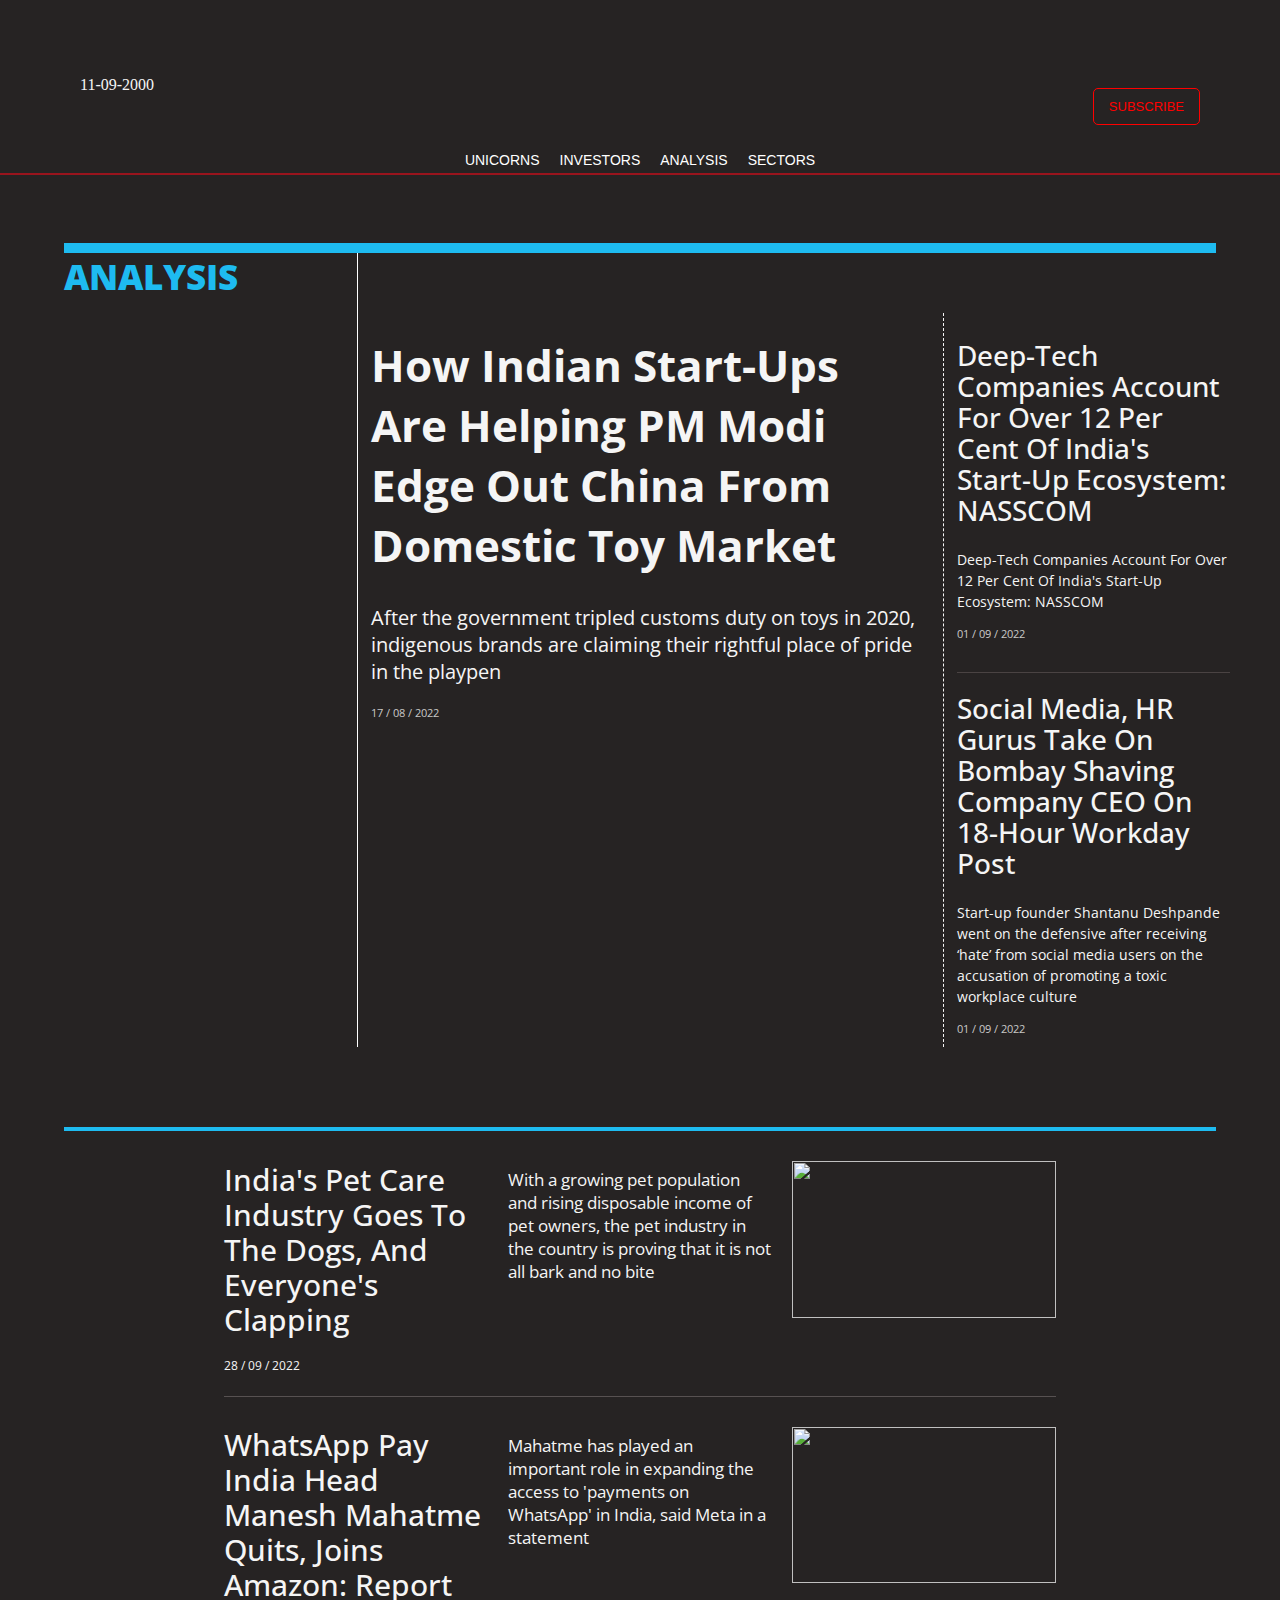
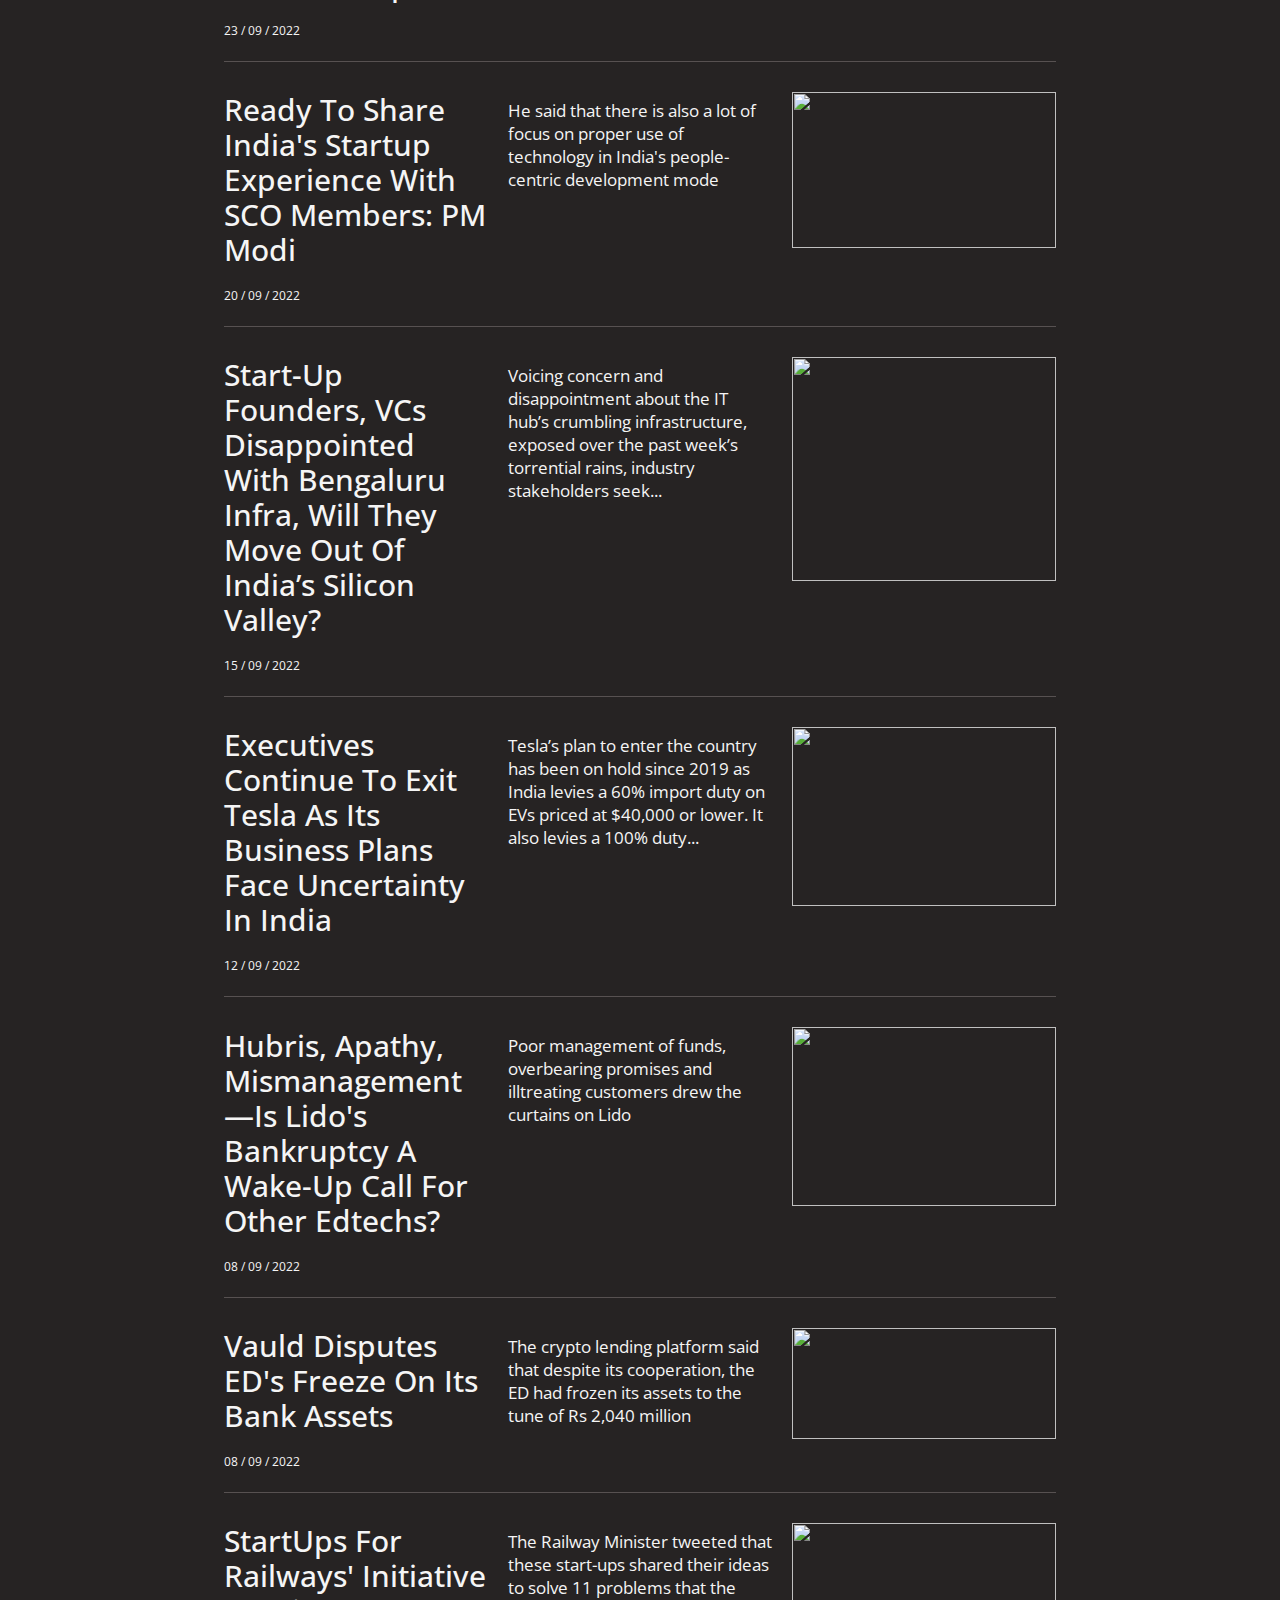
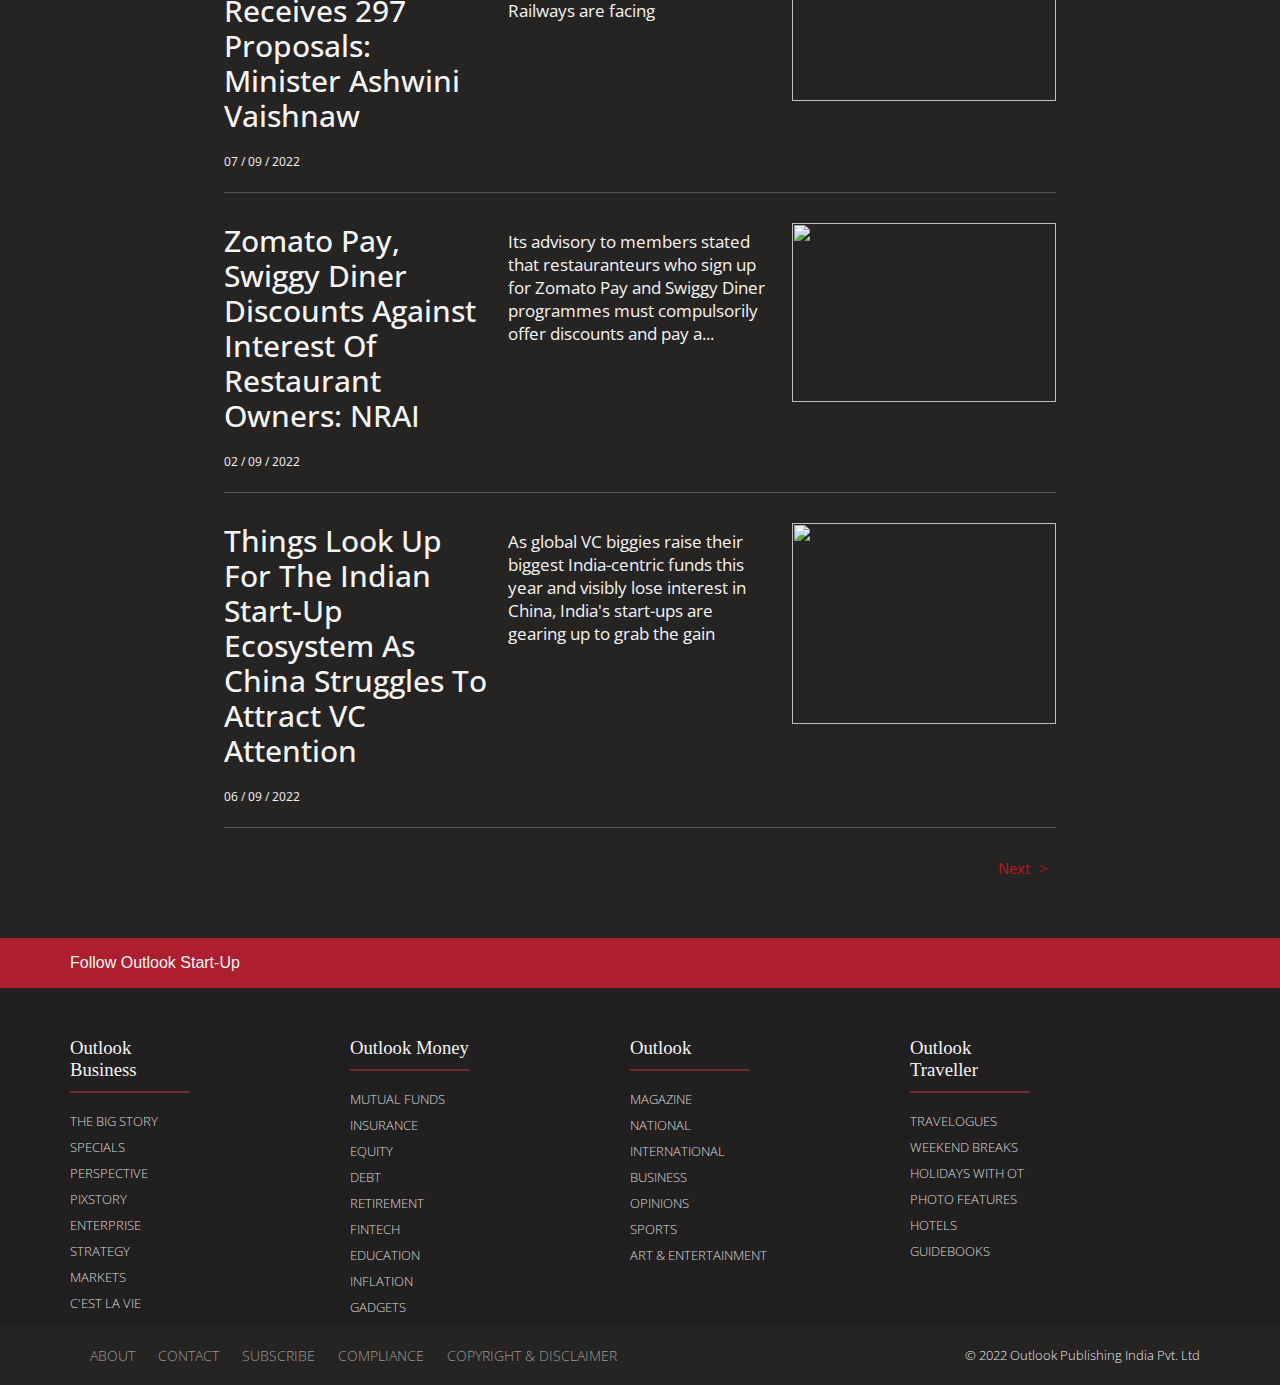
==== analysis.html @ 6dee57cf "fintech and analysis page completed" ====
<!DOCTYPE html>
<html lang="en">
<head>
    <meta charset="UTF-8">
    <meta http-equiv="X-UA-Compatible" content="IE=edge">
    <meta name="viewport" content="width=device-width, initial-scale=1.0">
    <title>Document</title>
    <link rel="stylesheet" href="analysis.css">
    <link href="https://fonts.googleapis.com/css?family=Open+Sans:300,regular,500,600,700,800,300italic,italic,500italic,600italic,700italic,800italic" rel="stylesheet" />
</head>
<body>
   <div id="head">

      <div id="Date">
      <p>11-09-2000</p>
      </div>

      <div id="topimg">
 <img src="https://startup.outlookindia.com/images/startup-logo_v1.svg?version=ab" alt="">
      </div>

      <div id="social">
        <img src="https://www.outlookindia.com/images/home_new_v4/facebook_top.svg" alt="">
        <img src="https://www.outlookindia.com/images/home_new_v4/twitter_top.svg" alt="">
        <img src="https://www.outlookindia.com/images/home_new_v4/instagram_top.svg" alt="">
        <img src="https://www.outlookindia.com/images/home_new_v4/youtube_top.svg" alt="">
        <button id="topbtn">
            SUBSCRIBE
        </button>
      </div>
    </div>
    
    <div id="navbar">
      <ul>
       <li><a href="">UNICORNS</a></li>
      <li><a href="">INVESTORS</a></li>
       <li><a href="">ANALYSIS</a></li>
      <li>
        <a href="">SECTORS</a>
        <ul>
          <li><a href="">FINTECH</a></li>
        </ul>
      </li> 
       </ul>
       </div>
       <div id="search">
<img src="https://startup.outlookindia.com/images/ic-search.svg" alt="">
             </div>

       <hr>
       
    <div id="coal">
 <img src="https://imgnew.outlookindia.com/uploadimage/library/free_files/jpg/startu_2022_09_06_061121.jpg" alt="">
    </div>

<!-- box 1 -->

    <div id="box1">
        <div id="first">
         <p>
            ANALYSIS
         </p>
        </div>


        <div id="second">
            <img src="https://imgnew.outlookindia.com/uploadimage/library/16_9/16_9_1/IMAGE_1662788564.webp" alt="">
            <h1>
                How Indian Start-Ups Are Helping PM Modi Edge Out China From Domestic Toy Market
            </h1>
            <p>After the government tripled customs duty on toys in 2020, indigenous brands are claiming their rightful place of pride in the playpen</p>
            <p id="date">17 / 08 / 2022</p>
        </div>


        <div id="third">
           <div id="thirdone">
            <img src="https://imgnew.outlookindia.com/uploadimage/library/16_9/16_9_1/Fintech_1659589008.webp" alt="">
            <h2>Deep-Tech Companies Account For Over 12 Per Cent Of India's Start-Up Ecosystem: NASSCOM</h2>
            <p>Deep-Tech Companies Account For Over 12 Per Cent Of India's Start-Up Ecosystem: NASSCOM</p>
            <p id="date">
                01 / 09 / 2022
            </p>
           </div>
           <div id="thirdtwo">
            <h2>
                Social Media, HR Gurus Take On Bombay Shaving Company CEO On 18-Hour Workday Post
            </h2>
            <p>Start-up founder Shantanu Deshpande went on the defensive after receiving ‘hate’ from social media users on the accusation of promoting a toxic workplace culture</p>
            <p id="date">01 / 09 / 2022</p>
           </div>
        </div>
    </div>

    <!-- box 2 -->

    <div id="box2">

        <div class="childs">
            <div class="one"><h1>India's Pet Care Industry Goes To The Dogs, And Everyone's Clapping</h1> <p>28 / 09 / 2022</p></div>

            <div class="two"><p>With a growing pet population and rising disposable income of pet owners, the pet industry in the country is proving that it is not all bark and no bite</p></div>

            <div class="three"><img src="https://imgnew.outlookindia.com/uploadimage/library/16_9/16_9_3/IMAGE_1664350504.webp" alt=""></div>
        </div>

<!-- ################################### -->

                <div class="childs">
            <div class="one"><h1>WhatsApp Pay India Head Manesh Mahatme Quits, Joins Amazon: Report
</h1> <p>23 / 09 / 2022</p></div>

            <div class="two"><p>Mahatme has played an important role in expanding the access to 'payments on WhatsApp' in India, said Meta in a statement</p></div>

            <div class="three"><img src="https://imgnew.outlookindia.com/uploadimage/library/16_9/16_9_3/IMAGE_1663928315.webp" alt=""></div>
        </div>

        <!-- ################################### -->


                <div class="childs">
            <div class="one"><h1>Ready To Share India's Startup Experience With SCO Members: PM Modi</h1> <p>20 / 09 / 2022</p></div>

            <div class="two"><p>He said that there is also a lot of focus on proper use of technology in India's people-centric development mode</p></div>

            <div class="three"><img src="https://imgnew.outlookindia.com/uploadimage/library/16_9/16_9_3/IMAGE_1663684666.webp" alt=""></div>
        </div>

        <!-- ################################### -->


                <div class="childs">
            <div class="one"><h1>Start-Up Founders, VCs Disappointed With Bengaluru Infra, Will They Move Out Of India’s Silicon Valley?

</h1> <p>15 / 09 / 2022</p></div>

            <div class="two"><p>Voicing concern and disappointment about the IT hub’s crumbling infrastructure, exposed over the past week’s torrential rains, industry stakeholders seek...</p></div>

            <div class="three"><img src="https://imgnew.outlookindia.com/uploadimage/library/16_9/16_9_3/Rains_1662557962.webp" alt=""></div>
        </div>

        <!-- ################################### -->


                <div class="childs">
            <div class="one"><h1>Executives Continue To Exit Tesla As Its Business Plans Face Uncertainty In India
</h1> <p>12 / 09 / 2022</p></div>

            <div class="two"><p>Tesla’s plan to enter the country has been on hold since 2019 as India levies a 60% import duty on EVs priced at $40,000 or lower. It also levies a 100% duty...</p></div>

            <div class="three"><img src="https://imgnew.outlookindia.com/uploadimage/library/16_9/16_9_3/IMAGE_1662971612.webp" alt=""></div>
        </div>

        <!-- ################################### -->


                <div class="childs">
            <div class="one"><h1>Hubris, Apathy, Mismanagement—Is Lido's Bankruptcy A Wake-Up Call For Other Edtechs?</h1> <p>08 / 09 / 2022</p></div>

            <div class="two"><p>Poor management of funds, overbearing promises and illtreating customers drew the curtains on Lido</p></div>

            <div class="three"><img src="https://imgnew.outlookindia.com/uploadimage/library/16_9/16_9_3/IMAGE_1662789686.webp" alt=""></div>
        </div>

        <!-- ################################### -->



                <div class="childs">
            <div class="one"><h1>Vauld Disputes ED's Freeze On Its Bank Assets</h1> <p>08 / 09 / 2022</p></div>

            <div class="two"><p>The crypto lending platform said that despite its cooperation, the ED had frozen its assets to the tune of Rs 2,040 million
</p></div>

            <div class="three"><img src="https://imgnew.outlookindia.com/uploadimage/library/16_9/16_9_3/IMAGE_1660391595.webp" alt=""></div>
        </div>

        <!-- ################################### -->


                <div class="childs">
            <div class="one"><h1>StartUps For Railways' Initiative Receives 297 Proposals: Minister Ashwini Vaishnaw</h1> <p>07 / 09 / 2022</p></div>

            <div class="two"><p>The Railway Minister tweeted that these start-ups shared their ideas to solve 11 problems that the Railways are facing
</p></div>

            <div class="three"><img src="https://imgnew.outlookindia.com/uploadimage/library/16_9/16_9_3/IMAGE_1660374350.webp" alt=""></div>
        </div>

        <!-- ################################### -->


                <div class="childs">
            <div class="one"><h1>Zomato Pay, Swiggy Diner Discounts Against Interest Of Restaurant Owners: NRAI</h1> <p>02 / 09 / 2022</p></div>

            <div class="two"><p>Its advisory to members stated that restauranteurs who sign up for Zomato Pay and Swiggy Diner programmes must compulsorily offer discounts and pay a...</p></div>

            <div class="three"><img src="https://imgnew.outlookindia.com/uploadimage/library/16_9/16_9_3/IMAGE_1662123583.webp" alt=""></div>
        </div>

        <!-- ################################### -->


                <div class="childs">
            <div class="one"><h1>Things Look Up For The Indian Start-Up Ecosystem As China Struggles To Attract VC Attention
</h1> <p>06 / 09 / 2022</p></div>

            <div class="two"><p>As global VC biggies raise their biggest India-centric funds this year and visibly lose interest in China, India's start-ups are gearing up to grab the gain</p></div>

            <div class="three"><img src="https://imgnew.outlookindia.com/uploadimage/library/16_9/16_9_3/IMAGE_1662361774.webp" alt=""></div>
        </div>
    </div>
    <div id="next">Next <span>></span></div>

    <div id="redline">

  <div>
  <p>Follow Outlook Start-Up</p>
  </div>

<div id="btmiconsocial">
<img src="https://startup.outlookindia.com/images/ic-facebook.svg" alt="">

<img src="https://startup.outlookindia.com/images/ic-twitter.svg" alt="">

<img src="https://startup.outlookindia.com/images/ic-instgram.svg" alt="">

<img src="https://startup.outlookindia.com/images/ic-youtube.svg" alt="">
</div>
</div>

<div id="footer">
  <div>
    <h3>
      Outlook Business
    </h3>
    <a href="">THE BIG STORY</a>
    <a href="">SPECIALS</a>
    <a href="">PERSPECTIVE</a>
    <a href="">PIXSTORY</a>
    <a href="">ENTERPRISE</a>
    <a href="">STRATEGY</a>
    <a href="">MARKETS</a>
    <a href="">C'EST LA VIE</a>

  </div>

  <div>
    
    <h3>
      Outlook Money
    </h3>
    <a href="">MUTUAL FUNDS</a>
    <a href="">INSURANCE</a>
    <a href="">EQUITY</a>
    <a href="">DEBT</a>
    <a href="">RETIREMENT</a>
    <a href="">FINTECH</a>
    <a href="">EDUCATION</a>
    <a href="">INFLATION</a>
   <a href="">GADGETS</a>
  </div>

  <div>
    
    <h3>
      Outlook 
    </h3>
    <a href="">MAGAZINE</a>
    <a href="">NATIONAL</a>
    <a href="">INTERNATIONAL</a>
    <a href="">BUSINESS</a>
    <a href="">OPINIONS</a>
    <a href="">SPORTS</a>
    <a href="">ART & ENTERTAINMENT</a>

  </div>

  <div>
    
    <h3>
      Outlook Traveller
    </h3>
    <a href="">TRAVELOGUES</a>
    <a href="">WEEKEND BREAKS</a>
    <a href="">HOLIDAYS WITH OT</a>
    <a href="">PHOTO FEATURES</a>
    <a href="">HOTELS</a>
    <a href="">GUIDEBOOKS</a>

  </div>

</div>

<div id="footer2">

<div id="lastone">
  <a href="">ABOUT</a>
  <a href="">CONTACT</a>
  <a href="">SUBSCRIBE</a>
  <a href="">COMPLIANCE</a>
  <a href="">COPYRIGHT & DISCLAIMER</a>
</div>


<div id="lasttwo">
  © 2022 Outlook Publishing India Pvt. Ltd
</div>
</div>

</body>
</html>
---- analysis.css ----
body{
    padding: 0px;
   margin: 0px;
   background-color: #262323;
   color: whitesmoke;
}
/* header part  */
#head{
    height: auto;
    display: flex;
    justify-content: space-between;
    margin: auto;
    padding: 60px 80px;
    padding-bottom: 20px;
}
#head>div{
    height: fit-content;
}
#topimg>img{
    display: block;
    width: 220px;
}
#social{
    width: fit-content;
}
#social>img{
 margin:  0% 2%;
 cursor: pointer;
}
#topbtn{
    display: block;
    background-color: transparent;
    color: red ;
    border: 1px solid red;
    padding: 10px 15px;
    border-radius: 5px;
    font-size: 13px;
    margin-top: 10px;
}
#topbtn:hover{
background-color: #D2051E;
color: white;
border-color: white;
}

/* navbar */

#navbar{
    width: fit-content;
    height: fit-content;
    margin: 0px auto ;
    display: flex;
    font-family: sans-serif;
    text-align: center;
}
#navbar>ul>li a{
    color: white;
     font-size: 14px;
     padding: 7px 10px;
    text-decoration: none;
}
#navbar>ul>li>a:hover{
    background-color: white;
    color: #D2051E;
}
#navbar>ul>li>ul a:hover{
    color: red;
}

#navbar ul{
    list-style: none;
    position: sticky;
    margin: 0;
    padding: 0;
    float: left;
}
#navbar  ul a{
    color: white;
    text-decoration: none;
    font-size: 15px;
    font-weight: 500;
    padding: 10 20px;
    display: block;
}
#navbar ul li {
    float: left;
    margin: 0;
    padding: 0;
    position:  relative ;
}
#navbar ul li ul{
    display: none;
}
#navbar ul li:hover>ul{
display: block;
background-color: #262323;
}
#search{
    display: block;
    margin-left: 93%;
    margin-top: -30px;
}




hr{
    border: 0.1px solid #99141d ;
    margin-top: 10px;
}
#coal{
    width: fit-content;
    margin: 20px auto;
    margin-bottom: 30px;
    cursor: pointer;
}

/* box work */

#box1{
    border-top: 10px solid  #1ebbf0;
    border-right: none;
    border-left: none;
    width: 90%;
    margin: auto;
    height: auto;
    font-family: "Open Sans";
    display: grid;
    grid-template-columns: repeat(4,1fr);
    gap: 20px;
    padding-bottom: 80px;
    border-bottom: 4px solid #1ebbf0;
}

#box1>#second{
    grid-column: 2/4;
}

#box1 img{
    width: 100%;
}
#first{
    margin-top: -35px;
    font-size: 35px;
    font-weight: 900;
    padding-top: 0px;
    margin-left: 0px;
    color: #1ebbf0;
    font-family: "Open Sans";
}
#second{
      padding: 60px 0px 10px 13px;
      border-left: 1px solid white;
}
#second h1{
    font-size: 44px;
    margin-top: 0px;
}
#second h1:hover{
    color: #BB011D;
    cursor: pointer;
}
#second p{
    font-size: 20px;
    margin-top: 0%;
    padding-top: 0%;
}
#third{
    margin-top: 60px;
    padding-left: 13px;
    border-left: 1px dashed;
    width: 100%;
}
#thirdone{
    border-bottom: 1px solid rgb(74, 67, 67);
    padding-bottom: 20px;
    margin-bottom: 20px;
}
#date{
    font-size: 11px;
    color: rgba(255, 255, 255, 0.76);
}
#third h2{
    font-family: "Open Sans";
    font-weight: 500;
    margin-top: 5px;
    line-height: 31px;
    font-size: 28px;
}
#third h2:hover{
    color: #BB011D;
    cursor: pointer;
}
#third h2+p{
    font-size: 14px;
    line-height: 21px;
}
#thirdtwo h2 +p{
    font-size: 14px;
    line-height: 21px;
}
#box1 #second  #date{ 
    font-size: 11px;
}

/* box2 css */

#box2{
    height: auto;
    width: 65%;
    margin: auto;
    padding: 0px;
    color: whitesmoke;
}
.childs img{
width: 100%;
height: 80%;
padding-top: 20px;
}
.childs{
    display: grid;
    grid-template-columns: repeat(3,1fr);
    gap: 20px;
    padding-top: 10px;
    border-bottom: 1px solid rgb(87, 81, 81);
    padding-bottom: 10px;
}
.one h1{
    font-family: "Open Sans";
    font-weight: 500;
    font-size: 30px;
    line-height: 35px;
}
.one h1:hover{
    color:#BB011D;
    cursor: pointer;
}
.two p{
    font-size: 17px;
    font-family: "Open Sans";
    padding-top: 10px;
}
.childs>div>h1+p{
    font-size: 12px;
    font-family: "Open Sans";
}
#next{
  height: auto;
    color: #bc1420;
   margin-left: 78%;
   font-family: "Open Sans";
   margin-top: 30px;
   font-size: 15px;
   word-spacing: 5px;
}

/* footer part/ */


#footer{
    padding-right: 100px;
    padding-left: 60px;
    height: auto;
    display: grid;
    grid-template-columns: repeat(4,1fr);
    background-color:  #211f1f;
}
#footer>div{
    margin: 10px;
    margin-top: 30px;
    margin-right: 0px;
}
#footer a{
    display: block;
    margin-top: 8px;
    font-family: "Open Sans";
    font-weight: 30;
    color: rgba(245, 245, 245, 0.865);
    font-size: 13px;
    text-decoration: none;
}
#footer a:hover{
    color:red;
}

#footer h3{
    font-weight:10;
    padding-bottom: 10px;
    border-bottom: 2px solid rgb(118, 41, 41);
    margin-right: 150px;
}

/* last part */

#redline{
   background-color: #d61d33c3;
    padding: 0px 70px;
    display: flex;
    height: auto;
    font-family: sans-serif;
    margin-top: 60px;
    justify-content: space-between;
}
#btmiconsocial{
padding-top: 12px;
}
#btmiconsocial img{
    margin-right: 15px;
}

#footer2{
    height: auto;
    font-family: "Open Sans";
    font-weight: 10;
    display: flex;
    justify-content: space-between;
    padding: 20px 80px;
    font-size: 13px;
    color: rgba(255, 255, 255, 0.938);
}

#footer2 a{
    margin: 10px;
     font-size: 14px;
    color: rgba(255, 255, 255, 0.534);
    text-decoration: none;
}
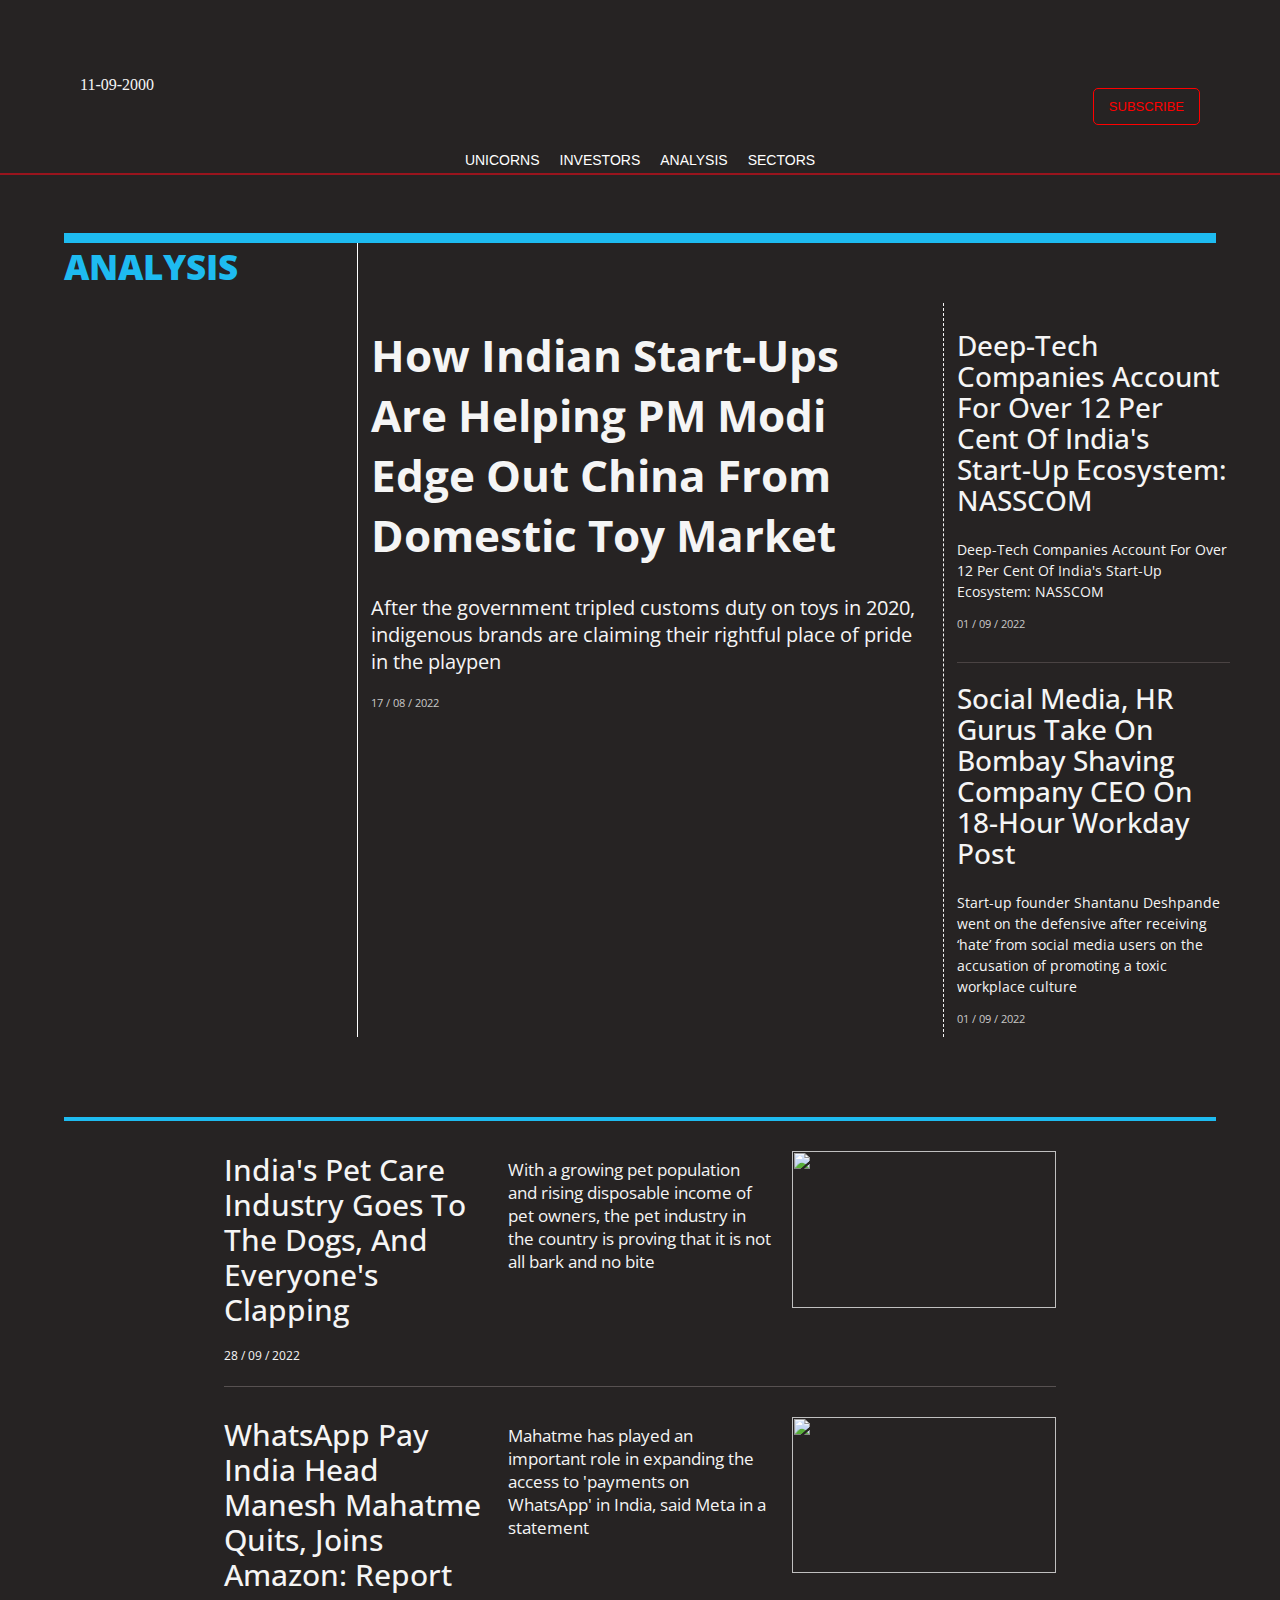
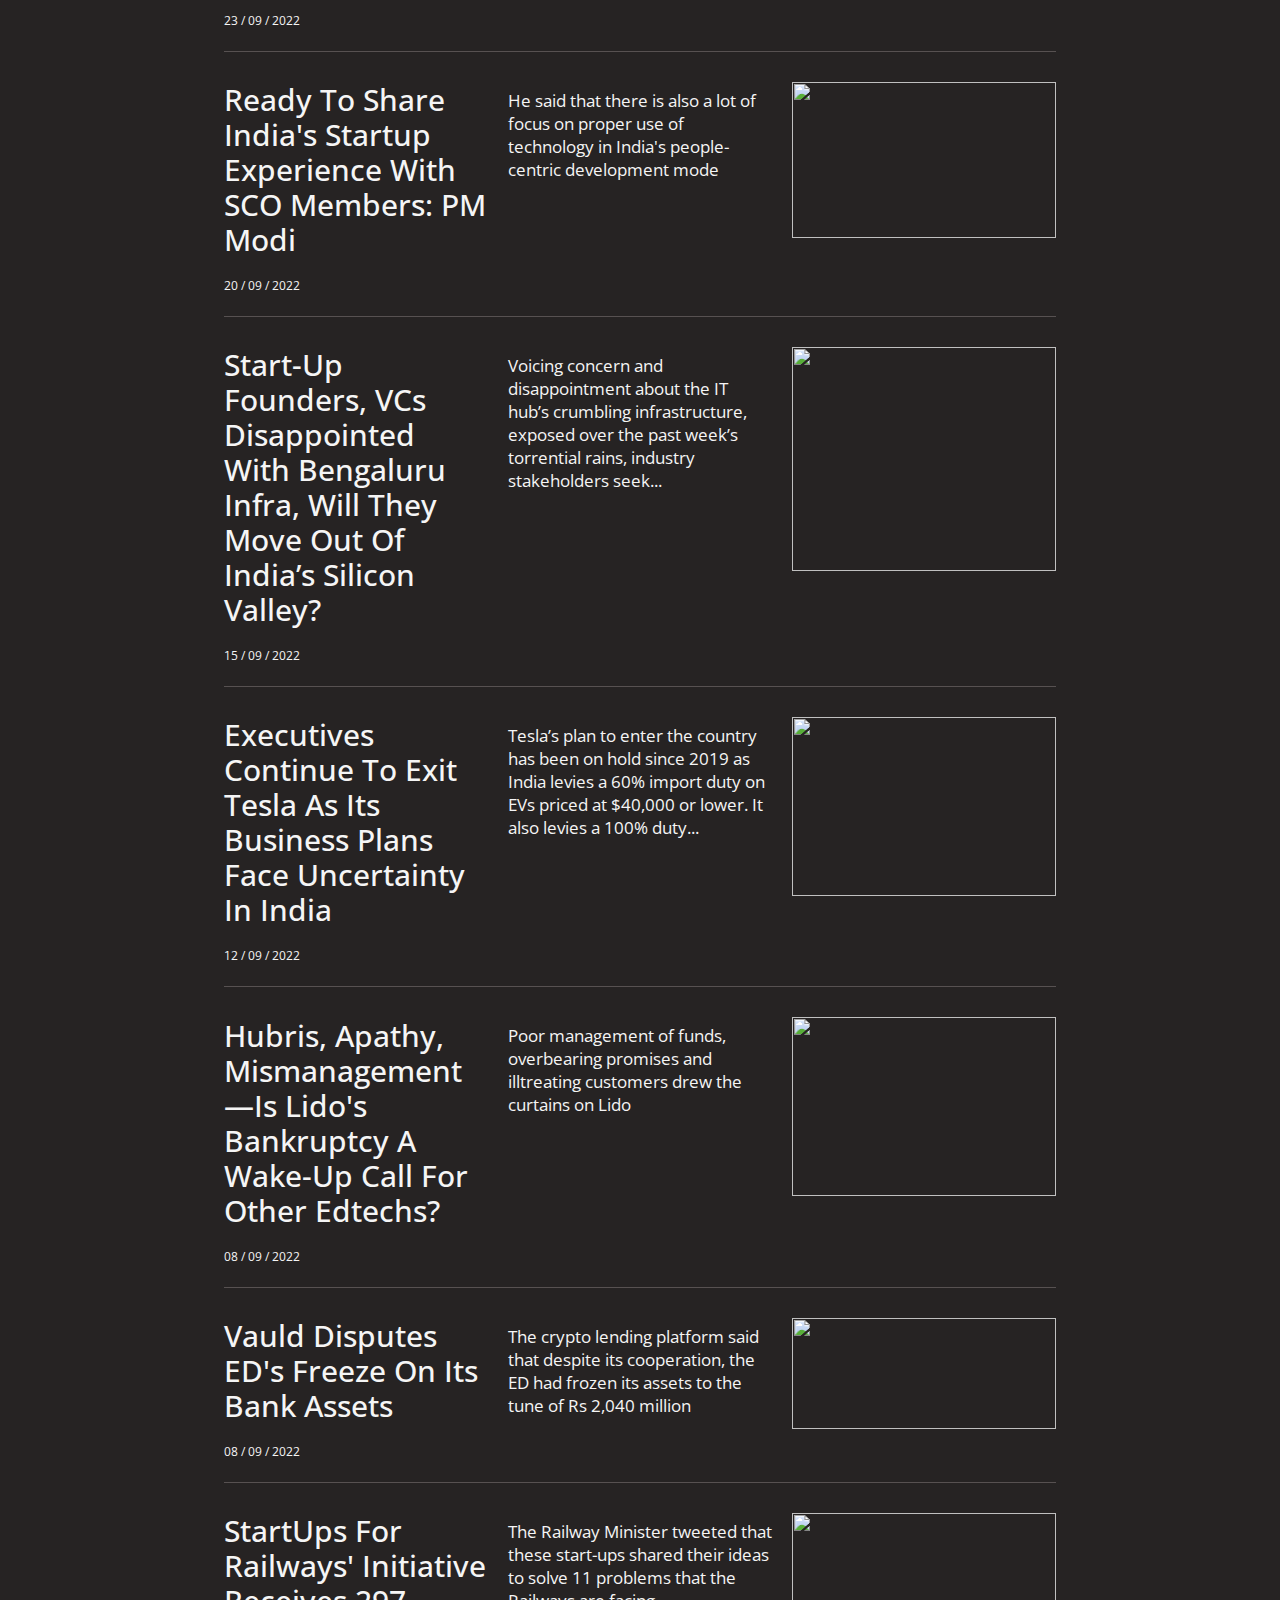
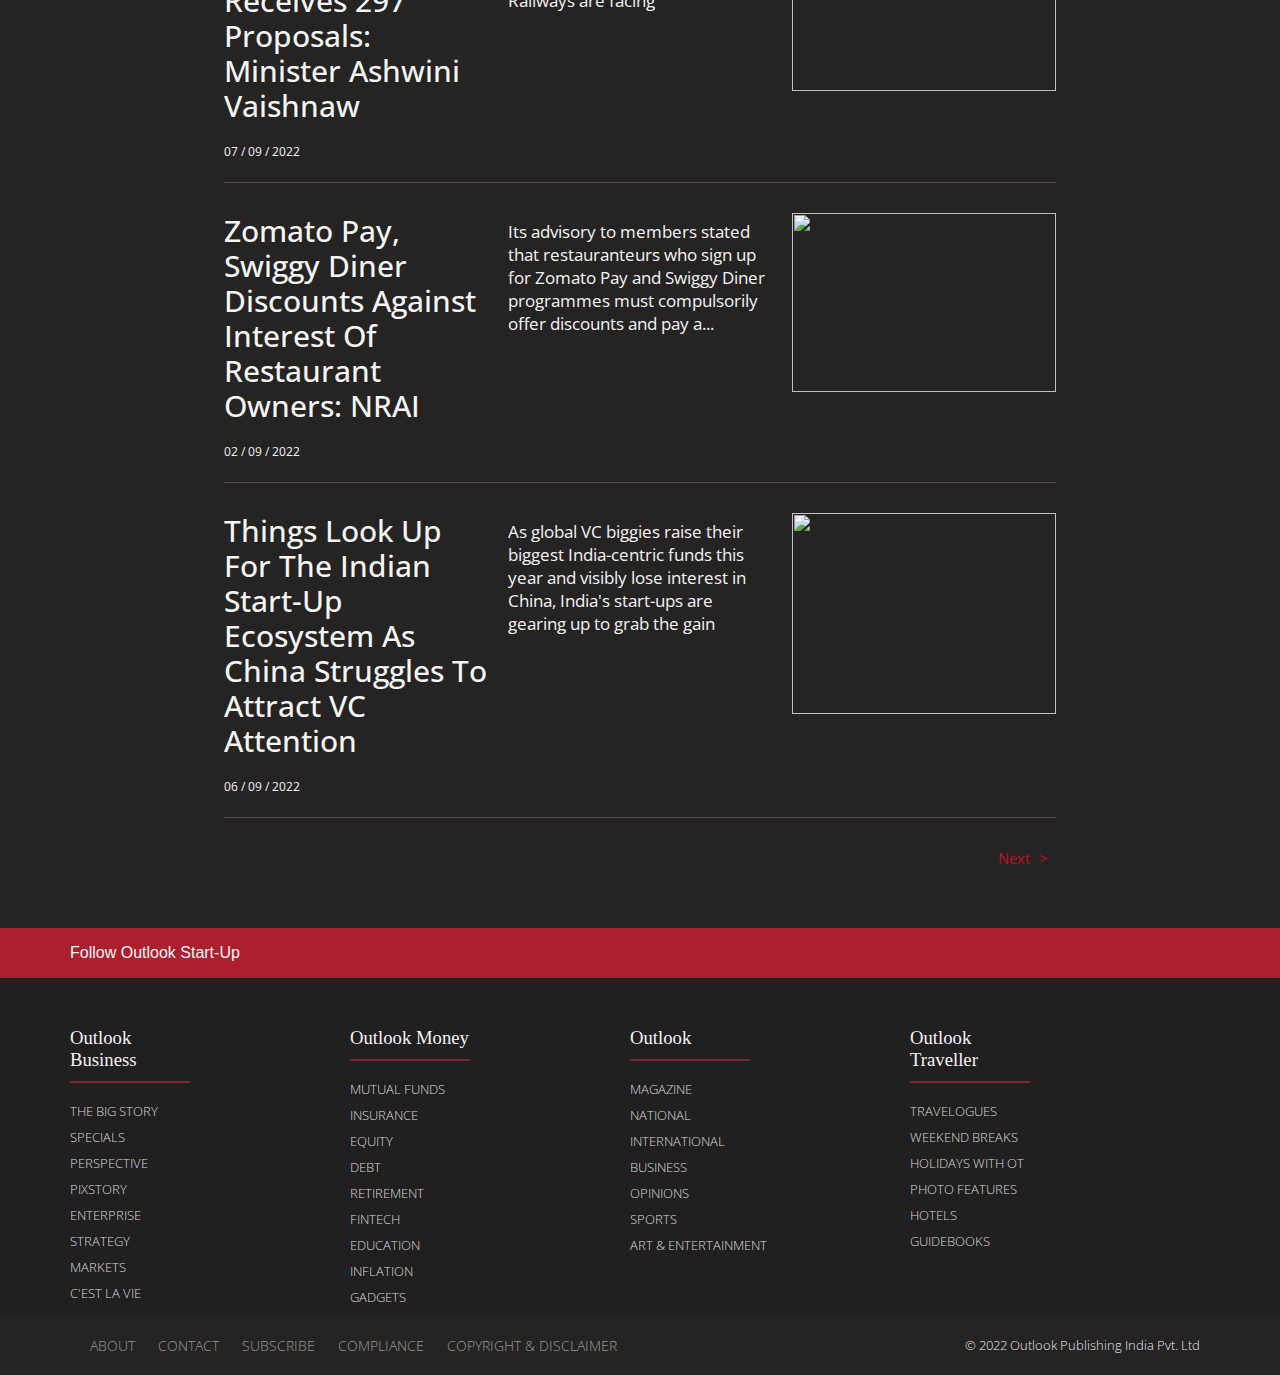
==== commit a8d285ae: "all pages" ====
--- a/analysis.html
+++ b/analysis.html
@@ -25,20 +25,21 @@
         <img src="https://www.outlookindia.com/images/home_new_v4/instagram_top.svg" alt="">
         <img src="https://www.outlookindia.com/images/home_new_v4/youtube_top.svg" alt="">
         <button id="topbtn">
-            SUBSCRIBE
+        <a href="subscribe.html">SUBSCRIBE
+           </a>    
         </button>
       </div>
     </div>
     
     <div id="navbar">
       <ul>
-       <li><a href="">UNICORNS</a></li>
+       <li><a href="unicorn.html">UNICORNS</a></li>
       <li><a href="">INVESTORS</a></li>
-       <li><a href="">ANALYSIS</a></li>
+       <li><a href="analysis.html">ANALYSIS</a></li>
       <li>
         <a href="">SECTORS</a>
         <ul>
-          <li><a href="">FINTECH</a></li>
+          <li><a href="fintech.html">FINTECH</a></li>
         </ul>
       </li> 
        </ul>
--- a/analysis.css
+++ b/analysis.css
@@ -43,7 +43,14 @@
 color: white;
 border-color: white;
 }
-
+#topbtn a{
+    text-decoration: none;
+    color: red;
+}
+#topbtn a :hover{
+color: white;
+cursor: pointer;
+}
 /* navbar */
 
 #navbar{
@@ -112,7 +119,7 @@
 #coal{
     width: fit-content;
     margin: 20px auto;
-    margin-bottom: 30px;
+    margin-bottom: 20px;
     cursor: pointer;
 }
 
@@ -326,3 +333,162 @@
     color: rgba(255, 255, 255, 0.534);
     text-decoration: none;
 }
+
+@media all and (min-width:320px) and (max-width:550px){
+
+   #coal img{
+    width: 100%;
+   }
+   a+img{
+display: none;
+}
+body #box1{
+    grid-template-columns: 1fr;
+    gap: 0px;
+    width: 97%;
+}
+#box1>#second{
+    grid-column: 1/1;
+    border: none;
+    gap: 0px;
+    }
+    #third{
+        border: none;
+    }
+    #Date{
+        display: none;
+    }
+    #social{
+        display: none;
+    }
+    #topimg{
+        margin: auto;
+    }
+    #navbar{
+        display: none;
+    }
+    .childs p{
+        display: none;
+    }
+    #box2{
+        width: 98%;
+    }
+    .childs{
+    grid-template-columns: repeat(2,1fr);
+   width: 100%;
+}
+.childs h1{
+    font-size: 20px;
+}
+.childs .two{
+    display: none;
+}
+#footer a{
+    display: none;
+}
+#footer{
+    margin: 0px;
+    padding: 0px;
+    display: grid;
+    grid-template-columns: repeat(3,1fr);
+    border-bottom: 1px solid white;
+    font-family: "Open Sans";
+}
+#redline{
+    display: none;
+}
+#footer h3{
+        padding: 0px;
+        margin: 0px;
+        border: none;
+    }
+    #lastone{
+        display: none;
+    }
+    #lastetwo{
+        margin: auto;
+    }
+}
+
+
+
+
+@media all and (min-width:551px) and (max-width:750px){
+
+   #coal img{
+    width: 90%;
+    margin: auto;
+   }
+   #coal{
+    width: 90%;
+   }
+   a+img{
+display: none;
+}
+body #box1{
+    grid-template-columns: 1fr;
+    gap: 0px;
+    width: 97%;
+}
+#box1>#second{
+    grid-column: 1/1;
+    border: none;
+    gap: 0px;
+    }
+    #third{
+        border: none;
+    }
+    #Date{
+        display: none;
+    }
+    #social{
+        display: none;
+    }
+    #topimg{
+        margin: auto;
+    }
+    #navbar{
+        display: none;
+    }
+    .childs p{
+        display: none;
+    }
+    #box2{
+        width: 98%;
+    }
+    .childs{
+    grid-template-columns: repeat(2,1fr);
+   width: 100%;
+}
+.childs h1{
+    font-size: 20px;
+}
+.childs .two{
+    display: none;
+}
+#footer a{
+    display: none;
+}
+#footer{
+    margin: 0px;
+    padding: 0px;
+    display: grid;
+    grid-template-columns: repeat(3,1fr);
+    border-bottom: 1px solid white;
+    font-family: "Open Sans";
+}
+#redline{
+    display: none;
+}
+#footer h3{
+        padding: 0px;
+        margin: 0px;
+        border: none;
+    }
+    #lastone{
+        display: none;
+    }
+    #lastetwo{
+        margin: auto;
+    }
+}
